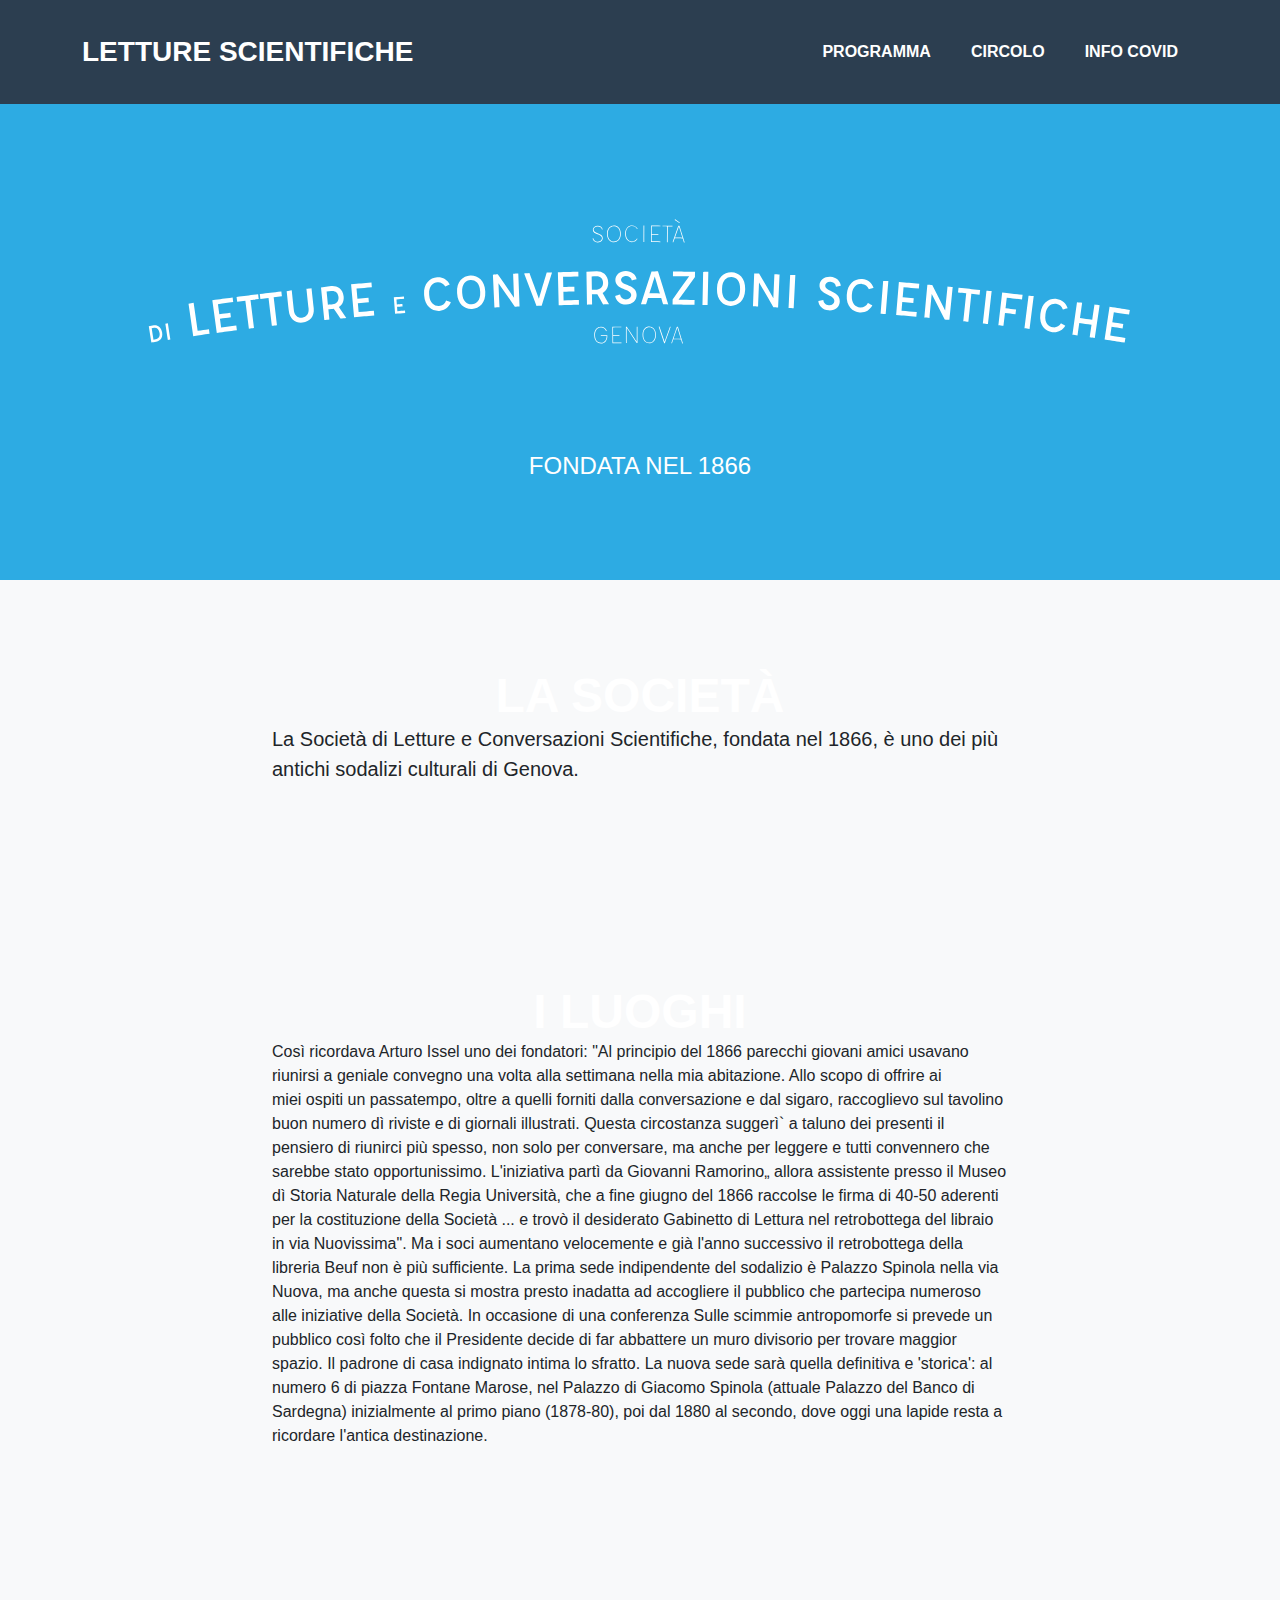
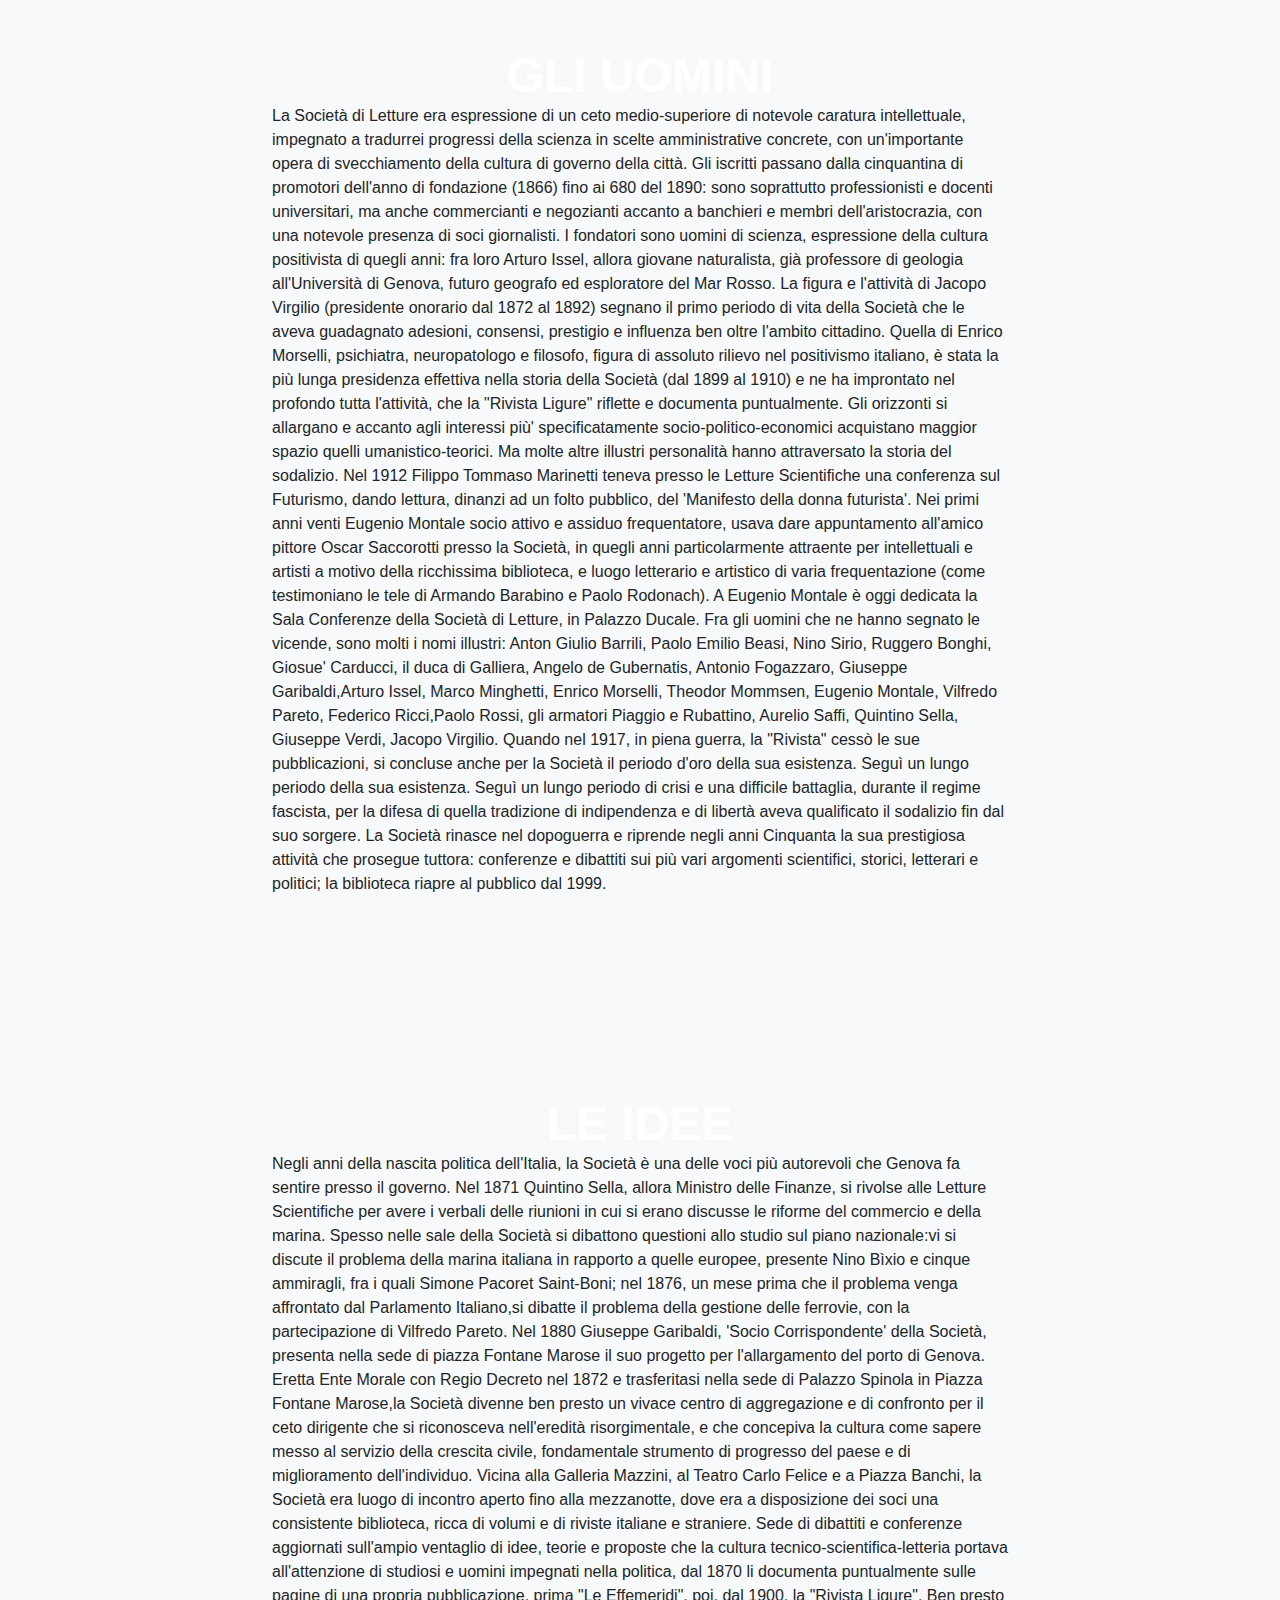
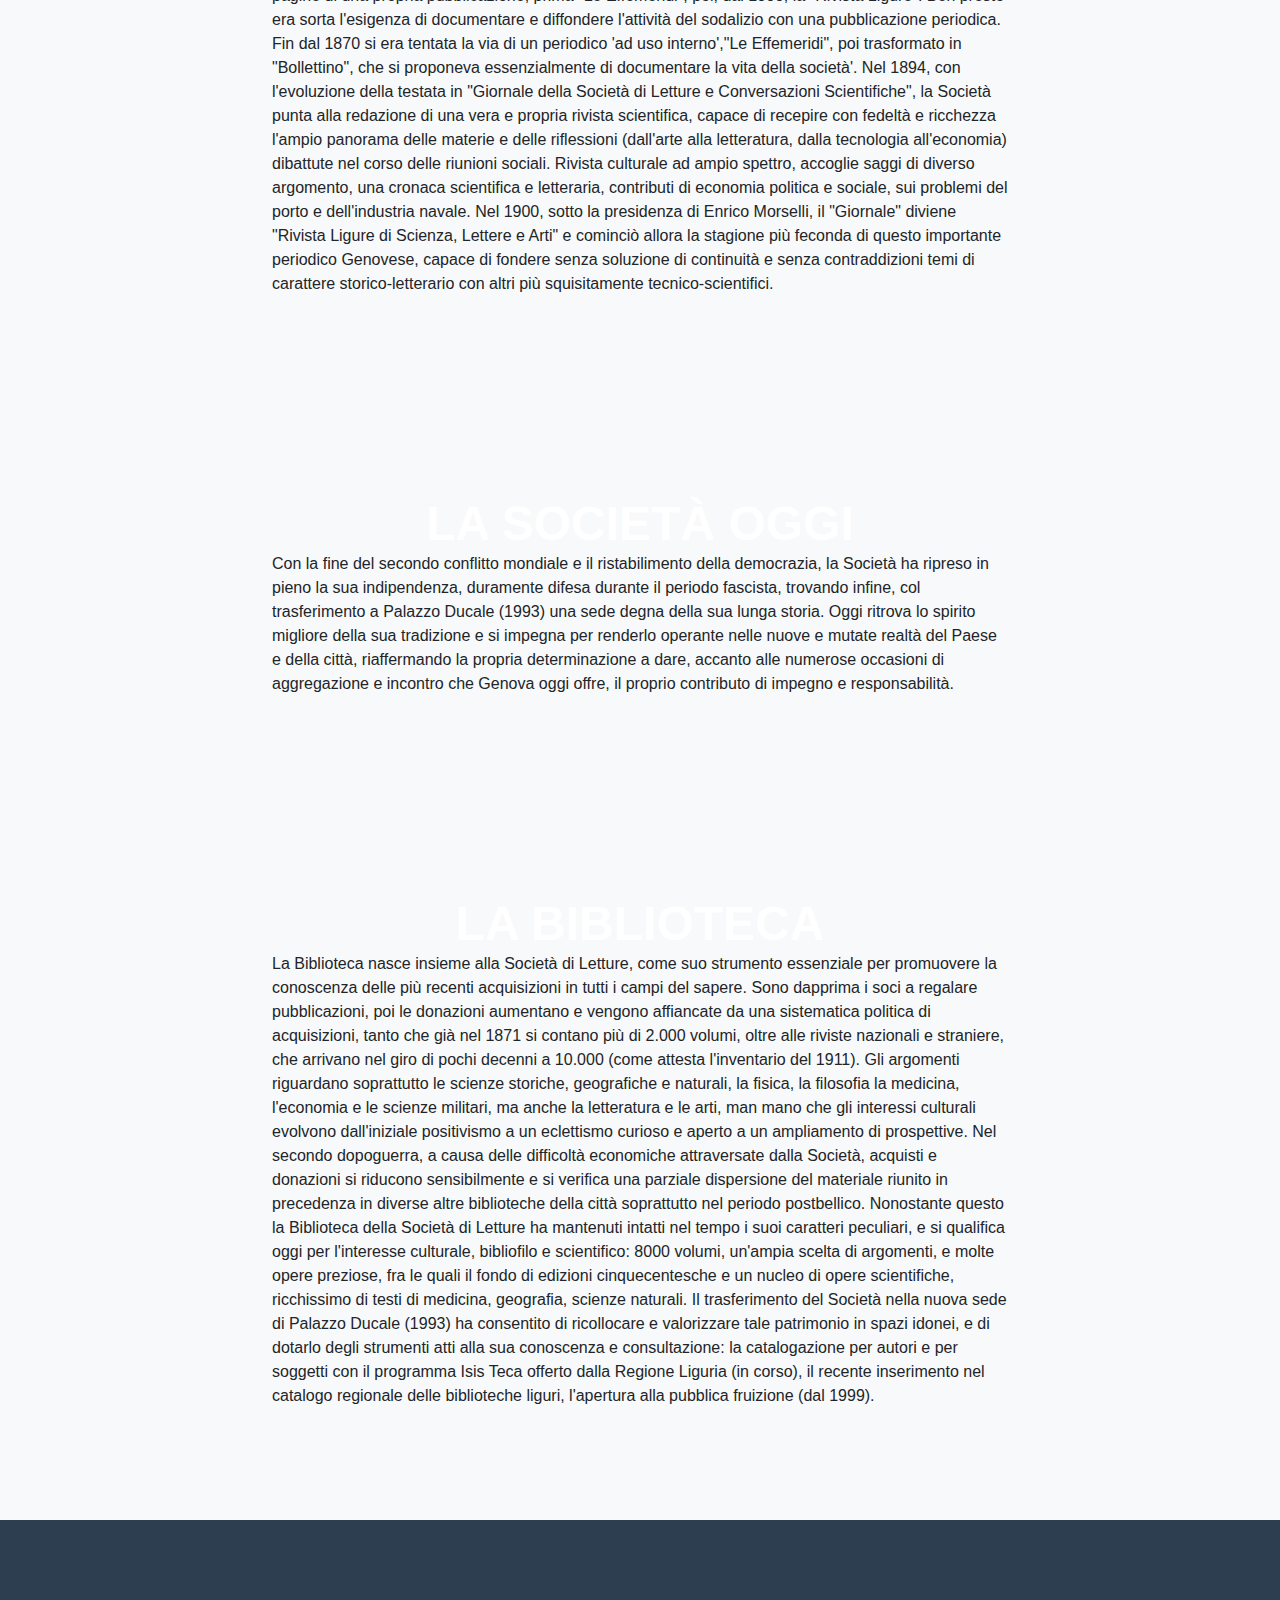
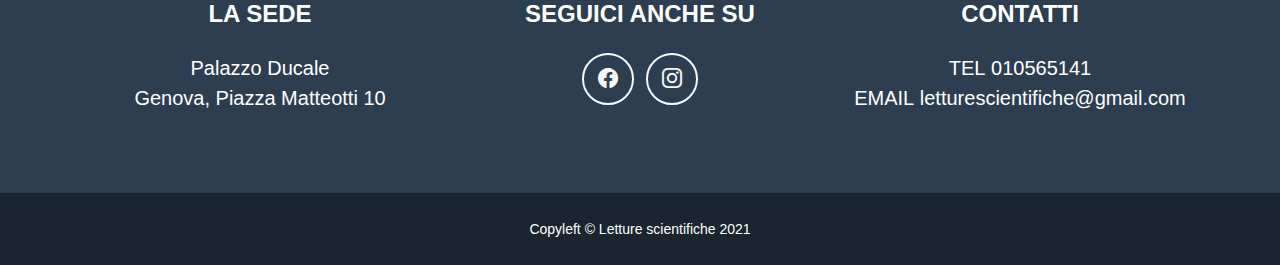
==== chi-siamo.html @ 34857c47 "Create chi-siamo.html" ====
<!DOCTYPE html>
<html lang="en">
    <head>
        <meta charset="utf-8" />
        <meta name="viewport" content="width=device-width, initial-scale=1, shrink-to-fit=no" />
        <meta name="description" content="" />
        <meta name="author" content="" />
        <title>Letture scientifiche - Chi siamo</title>
        <!-- Favicon-->
        <link rel="icon" type="image/x-icon" href="assets/favicon.ico" />
        <!-- affogato fonts-->
        <link href="http://fonts.cdnfonts.com/css/affogato?styles=28295,28291" rel="stylesheet">
        <!-- Core theme CSS (includes Bootstrap)-->
        <link href="css/styles.css" rel="stylesheet" />
        <link href="css/slcs.css" rel="stylesheet" />
        <!-- icon ( Bootstrap)-->
        <link rel="stylesheet" href="https://cdn.jsdelivr.net/npm/bootstrap-icons@1.5.0/font/bootstrap-icons.css">
    </head>
    <body id="page-top">
        <!-- Navigation-->
        <nav class="navbar navbar-expand-lg bg-secondary text-uppercase fixed-top" id="mainNav">
            <div class="container">
                <a class="navbar-brand" href="#page-top">LETTURE SCIENTIFICHE</a>
                <button class="navbar-toggler text-uppercase font-weight-bold bg-primary text-white rounded" type="button" data-bs-toggle="collapse" data-bs-target="#navbarResponsive" aria-controls="navbarResponsive" aria-expanded="false" aria-label="Toggle navigation">
                    <i class="bi bi-three-dots-vertical"></i>
                </button>
                <div class="collapse navbar-collapse" id="navbarResponsive">
                    <ul class="navbar-nav ms-auto">
                        <li class="nav-item mx-0 mx-lg-1"><a class="nav-link py-3 px-0 px-lg-3" href="#programma">PROGRAMMA</a></li>
                        <li class="nav-item mx-0 mx-lg-1"><a class="nav-link py-3 px-0 px-lg-3" href="#circolo">CIRCOLO</a></li>
                        <li class="nav-item mx-0 mx-lg-1"><a class="nav-link py-3 px-0 px-lg-3" href="#info">INFO COVID</a></li>
                    </ul>
                </div>
            </div>
        </nav>
        <!-- Masthead-->
        <header class="masthead bg-azzurro text-white text-center">
            <div class="container d-flex align-items-center flex-column">
                <!-- Masthead Avatar Image-->
                <img class="img-fluid mb-5" src="assets/letture%20scritta.svg" alt="società di letture e conversazioni scientifiche" style="max-width: 80vw;" />
                <!-- Masthead Subheading-->
                <p class="masthead-subheading font-weight-light mb-0">FONDATA NEL 1866</p>
            </div>
        </header>
      
        <!-- società Section-->
        <section class="page-section bg-light text-dark mb-0" id="about">
            <div class="container">
                <!-- About Section Heading-->
                <h2 class="page-section-heading text-center text-uppercase text-white">LA SOCIETÀ</h2>
                <!-- About Section Content-->
                <div class="row justify-content-center">
                    <div class="col-lg-8"><p class="lead">La Società di Letture e Conversazioni Scientifiche, fondata nel 1866, è uno dei più antichi sodalizi culturali di Genova.</p></div>
                </div>
            </div>
        </section>
      
        <!-- luoghi Section-->
        <section class="page-section bg-light text-dark mb-0" id="about">
            <div class="container">
                <!-- About Section Heading-->
                <h2 class="page-section-heading text-center text-uppercase text-white">I LUOGHI</h2>
                <!-- About Section Content-->
                <div class="row justify-content-center">
                    <div class="col-lg-8"><p>Così ricordava Arturo Issel uno dei fondatori: "Al principio del 1866 parecchi giovani amici usavano riunirsi a geniale convegno una volta alla settimana nella mia abitazione. Allo scopo di offrire ai  miei ospiti un passatempo, oltre a quelli forniti dalla conversazione e  dal sigaro, raccoglievo sul tavolino buon numero dì     riviste e di giornali illustrati. Questa circostanza suggerì` a  taluno dei presenti il pensiero di riunirci più spesso, non solo per  conversare, ma anche per leggere e tutti     convennero che sarebbe stato opportunissimo. L'iniziativa partì da Giovanni Ramorino„ allora assistente presso il Museo dì Storia Naturale della Regia Università, che a fine giugno del 1866 raccolse le firma di 40-50 aderenti per la costituzione della Società ... e trovò il desiderato Gabinetto di Lettura nel retrobottega del libraio in via Nuovissima". Ma i soci aumentano velocemente e già l'anno successivo il retrobottega della libreria Beuf non è più sufficiente. La prima sede indipendente del sodalizio è Palazzo Spinola nella via Nuova, ma anche questa si  mostra presto inadatta ad accogliere il pubblico che partecipa numeroso  alle iniziative della Società. In occasione di     una conferenza Sulle scimmie antropomorfe si prevede un pubblico  così folto che il Presidente decide di far abbattere un muro divisorio  per trovare maggior spazio. Il padrone di casa indignato intima lo sfratto. La nuova sede sarà quella definitiva e 'storica': al numero 6 di  piazza Fontane Marose, nel Palazzo di Giacomo Spinola (attuale Palazzo  del Banco di Sardegna) inizialmente al primo piano (1878-80), poi dal 1880 al secondo, dove oggi una lapide resta a  ricordare l'antica destinazione. </p></div>
                </div>
            </div>
        </section>
      
        <!-- uomini Section-->
        <section class="page-section bg-light text-dark mb-0" id="about">
            <div class="container">
                <!-- About Section Heading-->
                <h2 class="page-section-heading text-center text-uppercase text-white">GLI UOMINI</h2>
                <!-- About Section Content-->
                <div class="row justify-content-center">
                  <div class="col-lg-8"><p>La Società di Letture era espressione di un ceto medio-superiore di notevole caratura intellettuale, impegnato a tradurrei progressi della scienza in scelte amministrative concrete, con un'importante opera di svecchiamento della cultura di governo della città. Gli iscritti passano dalla cinquantina di promotori dell'anno di fondazione (1866) fino ai 680 del 1890: sono soprattutto professionisti e docenti universitari, ma anche commercianti e negozianti accanto a banchieri e membri dell'aristocrazia, con una notevole presenza di soci giornalisti.
I fondatori sono uomini di scienza, espressione della cultura positivista di quegli anni: fra loro Arturo Issel, allora giovane naturalista, già professore di geologia all'Università di Genova, futuro geografo ed esploratore del Mar Rosso. La figura e l'attività di Jacopo Virgilio (presidente onorario dal 1872 al 1892) segnano il primo periodo di vita della Società che le aveva guadagnato adesioni, consensi, prestigio e influenza ben oltre l'ambito cittadino. Quella di Enrico Morselli, psichiatra, neuropatologo e filosofo, figura di assoluto rilievo nel positivismo italiano, è stata la più lunga presidenza effettiva nella storia della Società (dal 1899 al 1910) e ne ha improntato nel profondo tutta l'attività, che la "Rivista Ligure" riflette e documenta puntualmente. Gli orizzonti si allargano e accanto agli interessi più' specificatamente socio-politico-economici acquistano maggior spazio quelli umanistico-teorici.
Ma molte altre illustri personalità hanno attraversato la storia del sodalizio. Nel 1912 Filippo Tommaso Marinetti teneva presso le Letture Scientifiche una conferenza sul Futurismo, dando lettura, dinanzi ad un folto pubblico, del 'Manifesto della donna futurista'. Nei primi anni venti Eugenio Montale socio attivo e assiduo frequentatore, usava dare appuntamento all'amico pittore Oscar Saccorotti presso la Società, in quegli anni particolarmente attraente per intellettuali e artisti a motivo della ricchissima biblioteca, e luogo letterario e artistico di varia frequentazione (come testimoniano le tele di Armando Barabino e Paolo Rodonach). A Eugenio Montale è oggi dedicata la Sala Conferenze della Società di Letture, in Palazzo Ducale.
Fra gli uomini che ne hanno segnato le vicende, sono molti i nomi  illustri: Anton Giulio Barrili, Paolo Emilio Beasi, Nino Sirio, Ruggero  Bonghi, Giosue' Carducci, il duca di Galliera, Angelo de     Gubernatis, Antonio Fogazzaro, Giuseppe Garibaldi,Arturo Issel, Marco  Minghetti, Enrico Morselli, Theodor Mommsen, Eugenio Montale, Vilfredo  Pareto, Federico Ricci,Paolo Rossi, gli armatori Piaggio e Rubattino, Aurelio Saffi, Quintino Sella, Giuseppe Verdi, Jacopo Virgilio. 
Quando nel 1917, in piena guerra, la "Rivista" cessò le sue  pubblicazioni, si concluse anche per la Società il periodo d'oro della  sua esistenza. Seguì un lungo periodo della sua esistenza. Seguì un lungo periodo di crisi e una difficile battaglia, durante il  regime fascista, per la difesa di quella tradizione di indipendenza e di  libertà aveva qualificato il sodalizio fin dal suo  sorgere. 
La Società rinasce nel dopoguerra e riprende negli anni Cinquanta la  sua prestigiosa attività che prosegue tuttora: conferenze e dibattiti  sui più vari argomenti scientifici, storici, letterari e  politici; la biblioteca riapre al pubblico dal 1999. </p></div>
                </div>
            </div>
        </section>
      
        <!-- idee Section-->
        <section class="page-section bg-light text-dark mb-0" id="about">
            <div class="container">
                <!-- About Section Heading-->
                <h2 class="page-section-heading text-center text-uppercase text-white">LE IDEE</h2>
                <!-- About Section Content-->
                <div class="row justify-content-center">
                  <div class="col-lg-8"><p>Negli anni della nascita politica dell'Italia, la Società è una delle voci più autorevoli che Genova fa sentire presso il governo. Nel 1871 Quintino Sella, allora Ministro delle Finanze, si rivolse alle Letture Scientifiche per avere i verbali delle riunioni in cui si erano discusse le riforme del commercio e della marina. Spesso nelle sale della Società si dibattono questioni allo studio sul piano nazionale:vi si discute il problema della marina italiana in rapporto a quelle europee, presente Nino Bìxio e cinque ammiragli, fra i quali Simone Pacoret Saint-Boni; nel 1876, un mese prima che il problema venga affrontato dal Parlamento Italiano,si dibatte il problema della gestione delle ferrovie, con la partecipazione di Vilfredo Pareto. Nel 1880 Giuseppe Garibaldi, 'Socio Corrispondente' della Società, presenta nella sede di piazza Fontane Marose il suo progetto per l'allargamento del porto di Genova. Eretta Ente Morale con Regio Decreto nel 1872 e trasferitasi nella  sede di Palazzo Spinola in Piazza Fontane Marose,la Società divenne ben  presto un vivace centro di aggregazione e di confronto     per il ceto dirigente che si riconosceva nell'eredità  risorgimentale, e che concepiva la cultura come sapere messo al  servizio della crescita civile, fondamentale strumento di progresso  del paese e di miglioramento dell'individuo. Vicina alla Galleria Mazzini, al Teatro Carlo Felice e a Piazza  Banchi, la Società era luogo di incontro aperto fino alla mezzanotte,  dove era a disposizione dei soci una consistente biblioteca, ricca di volumi e di riviste italiane  e straniere. Sede di dibattiti e conferenze aggiornati sull'ampio ventaglio di  idee, teorie e proposte che la cultura tecnico-scientifica-letteria  portava all'attenzione di studiosi e uomini impegnati nella politica, dal 1870 li documenta puntualmente  sulle pagine di una propria pubblicazione, prima "Le Effemeridi", poi,  dal 1900, la "Rivista Ligure". Ben presto era sorta l'esigenza di documentare e diffondere  l'attività del sodalizio con una pubblicazione periodica. Fin dal 1870  si era tentata la via di un periodico 'ad uso interno',"Le     Effemeridi", poi trasformato in "Bollettino", che si proponeva  essenzialmente di documentare la vita della società'. Nel 1894, con  l'evoluzione della testata in "Giornale della Società di Letture e Conversazioni Scientifiche", la Società punta alla redazione di  una vera e propria rivista scientifica, capace di recepire con fedeltà e  ricchezza l'ampio panorama delle materie e delle riflessioni (dall'arte alla letteratura, dalla tecnologia  all'economia) dibattute nel corso delle riunioni sociali. Rivista culturale ad ampio spettro, accoglie saggi di diverso argomento, una     cronaca scientifica e letteraria, contributi di economia politica e  sociale, sui problemi del porto e dell'industria navale. Nel 1900, sotto la presidenza di Enrico Morselli, il "Giornale" diviene "Rivista Ligure di Scienza, Lettere e Arti" e cominciò allora la stagione più feconda di questo importante periodico Genovese, capace di fondere senza soluzione di continuità e senza contraddizioni temi di carattere storico-letterario con altri più squisitamente tecnico-scientifici. </p></div>
                </div>
            </div>
        </section>
  
          <!-- società oggi Section-->
        <section class="page-section bg-light text-dark mb-0" id="about">
            <div class="container">
                <!-- About Section Heading-->
                <h2 class="page-section-heading text-center text-uppercase text-white">LA SOCIETÀ OGGI</h2>
                <!-- About Section Content-->
                <div class="row justify-content-center">
                  <div class="col-lg-8"><p>Con la fine del secondo conflitto mondiale e il ristabilimento della  democrazia, la Società ha ripreso in pieno la sua indipendenza,  duramente difesa durante il periodo fascista, trovando infine, col trasferimento a Palazzo Ducale (1993) una sede degna  della sua lunga storia. Oggi ritrova lo spirito migliore della sua tradizione e si impegna  per renderlo operante nelle nuove e mutate realtà del Paese e della  città, riaffermando la propria determinazione a dare, accanto alle numerose occasioni di aggregazione e incontro che Genova oggi  offre, il proprio contributo di impegno e responsabilità. </p></div>
                </div>
            </div>
        </section>    
      
                <!-- biblioteca Section-->
        <section class="page-section bg-light text-dark mb-0" id="about">
            <div class="container">
                <!-- About Section Heading-->
                <h2 class="page-section-heading text-center text-uppercase text-white">LA BIBLIOTECA</h2>
                <!-- About Section Content-->
                <div class="row justify-content-center">
                  <div class="col-lg-8"><p>La Biblioteca nasce insieme alla Società di Letture, come suo  strumento essenziale per promuovere la conoscenza delle più recenti  acquisizioni in tutti i campi del sapere. Sono dapprima i soci a regalare pubblicazioni, poi le donazioni  aumentano e vengono affiancate da una sistematica politica di  acquisizioni, tanto che già nel 1871 si contano più di 2.000 volumi, oltre alle riviste nazionali e straniere, che arrivano nel giro di  pochi decenni a 10.000 (come attesta l'inventario del 1911). Gli  argomenti riguardano soprattutto le scienze storiche, geografiche e naturali, la fisica, la filosofia la medicina, l'economia e le scienze militari, ma anche la letteratura e le  arti, man mano che gli interessi culturali evolvono dall'iniziale     positivismo a un eclettismo curioso e aperto a un ampliamento di  prospettive. Nel secondo dopoguerra, a causa delle difficoltà economiche  attraversate dalla Società, acquisti e donazioni si riducono  sensibilmente e si verifica una parziale dispersione del materiale  riunito     in precedenza in diverse altre biblioteche della città soprattutto  nel periodo postbellico. Nonostante questo la Biblioteca della Società  di Letture ha mantenuti intatti nel tempo i suoi     caratteri peculiari, e si qualifica oggi per l'interesse culturale,  bibliofilo e scientifico: 8000 volumi, un'ampia scelta di argomenti, e  molte opere preziose, fra le quali il fondo di edizioni     cinquecentesche e un nucleo di opere scientifiche, ricchissimo di  testi di medicina, geografia, scienze naturali. Il trasferimento del Società nella nuova sede di Palazzo Ducale  (1993) ha consentito di ricollocare e valorizzare tale patrimonio in  spazi idonei, e di dotarlo degli strumenti atti alla sua  conoscenza e consultazione: la catalogazione per autori e per  soggetti con il programma Isis Teca offerto dalla Regione Liguria (in  corso), il recente inserimento nel catalogo regionale delle     biblioteche liguri, l'apertura alla pubblica fruizione (dal 1999). </p></div>
                </div>
            </div>
        </section>
      
              <!-- Footer-->
        <footer class="footer text-center">
            <div class="container">
                <div class="row">
                    <!-- Footer Location-->
                    <div class="col-lg-4 mb-5 mb-lg-0">
                        <h4 class="text-uppercase mb-4">LA SEDE</h4>
                        <p class="lead mb-0">
                            Palazzo Ducale
                            <br />
                            Genova, Piazza Matteotti 10
                        </p>
                    </div>
                    <!-- Footer Social Icons-->
                    <div class="col-lg-4 mb-5 mb-lg-0">
                        <h4 class="text-uppercase mb-4">SEGUICI ANCHE SU</h4>
                        <a class="btn btn-outline-light btn-social mx-1" href="#!"><i class="bi bi-facebook"></i></a>
                        <a class="btn btn-outline-light btn-social mx-1" href="#!"><i class="bi bi-instagram"></i></a>
                    </div>
                    <!-- Footer About Text-->
                    <div class="col-lg-4">
                        <h4 class="text-uppercase mb-4">CONTATTI</h4>
                        <p class="lead mb-0">
                            <b>TEL</b> 010565141
                            <br />
                            <b>EMAIL</b> letturescientifiche@gmail.com
                        </p>
                    </div>
                </div>
            </div>
        </footer>
        <!-- Copyright Section-->
        <div class="copyright py-4 text-center text-white">
            <div class="container"><small>Copyleft &copy; Letture scientifiche 2021</small></div>
        </div>


        <!-- Bootstrap core JS-->
        <script src="https://cdn.jsdelivr.net/npm/bootstrap@5.1.0/dist/js/bootstrap.bundle.min.js"></script>
        <!-- Core theme JS-->
        <script src="js/scripts.js"></script>
    </body>
</html>
---- css/slcs.css ----
h1 {font-family: 'Affogato', sans-serif; font-weight: 900;}
h2 {font-family: 'Affogato', sans-serif;}
h3 {font-family: 'Affogato', sans-serif;}
h4 {font-family: 'Affogato', sans-serif; font-weight: 900;}
h5 {font-family: 'Affogato', sans-serif;}
h6 {font-family: 'Affogato', sans-serif;}
p {font-family: 'Affogato', sans-serif;}

.display {font-family: 'Affogato', sans-serif;}
.btn {font-family: 'Affogato', sans-serif;}
.fw-bold {font-family: 'Affogato', sans-serif;}
.fw-bolder {font-family: 'Affogato', sans-serif;}

.bg-azzurro {
background-color: #2DABE3;
}
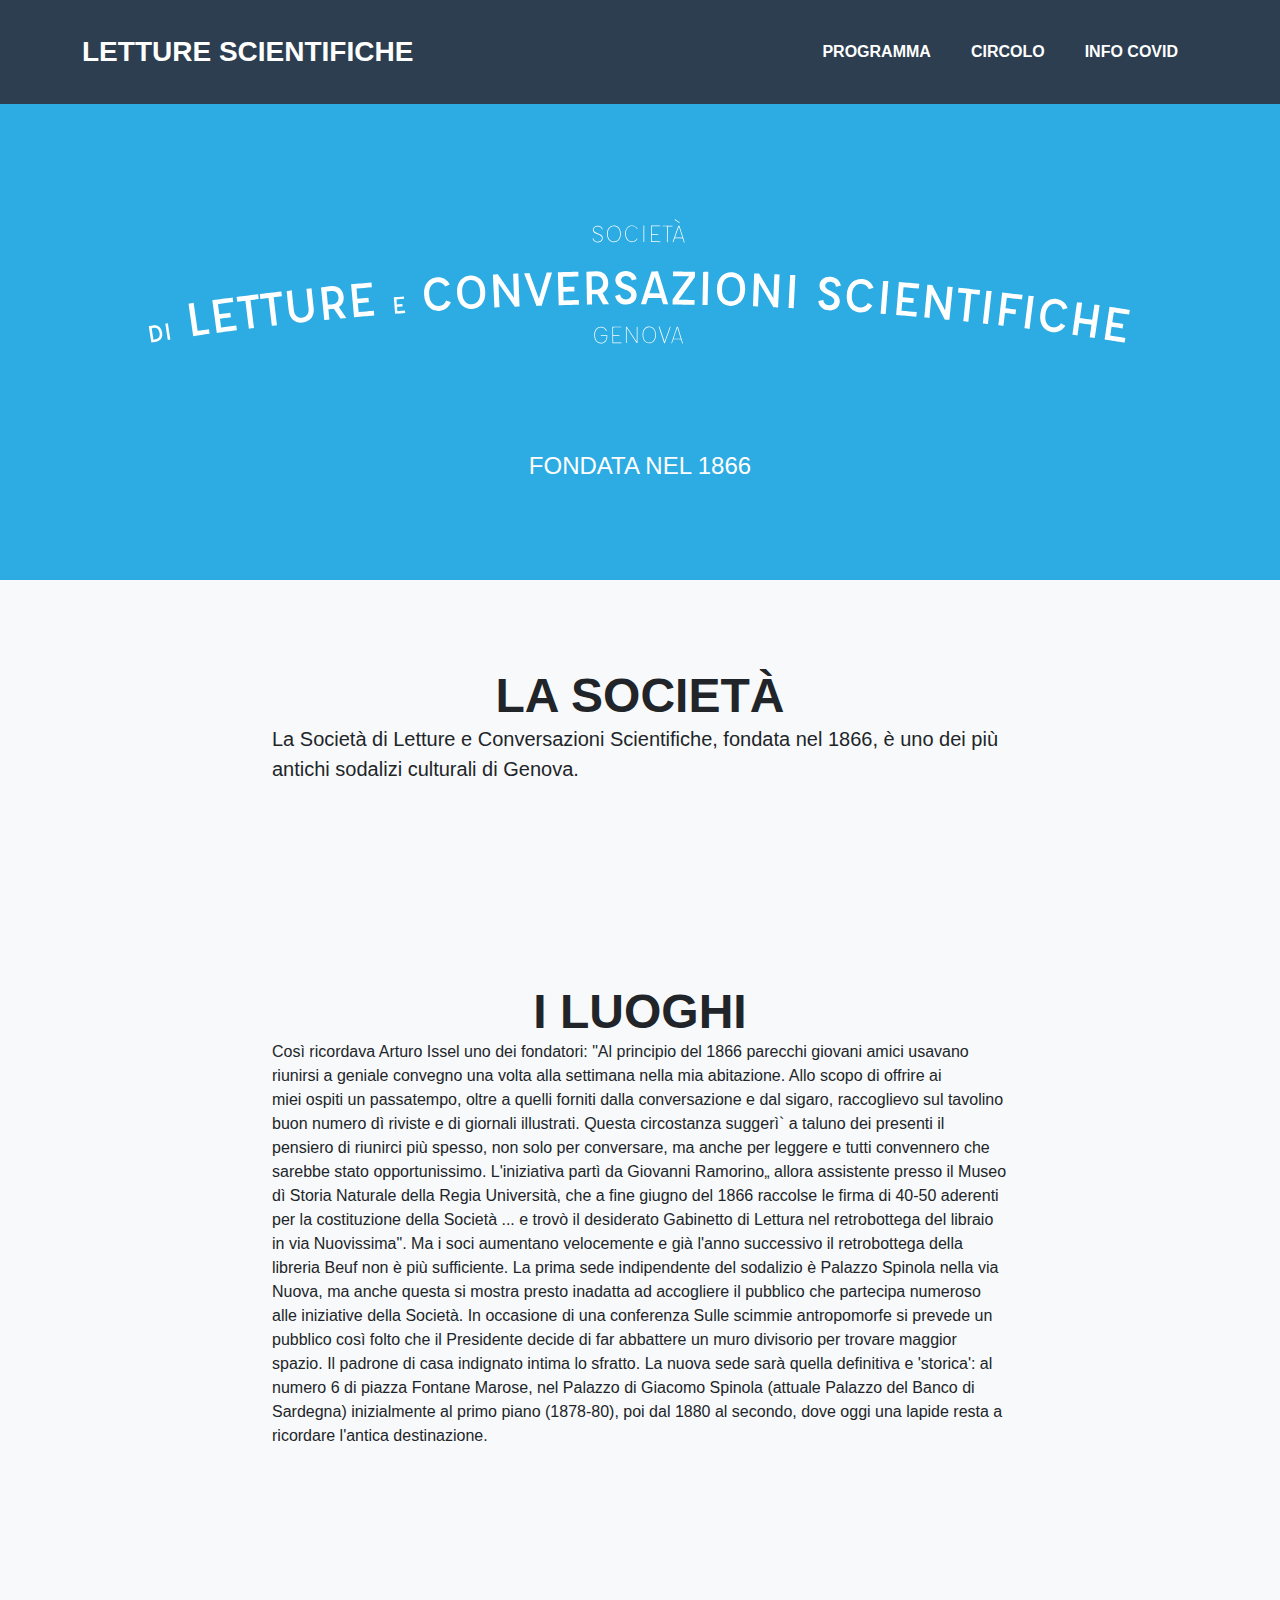
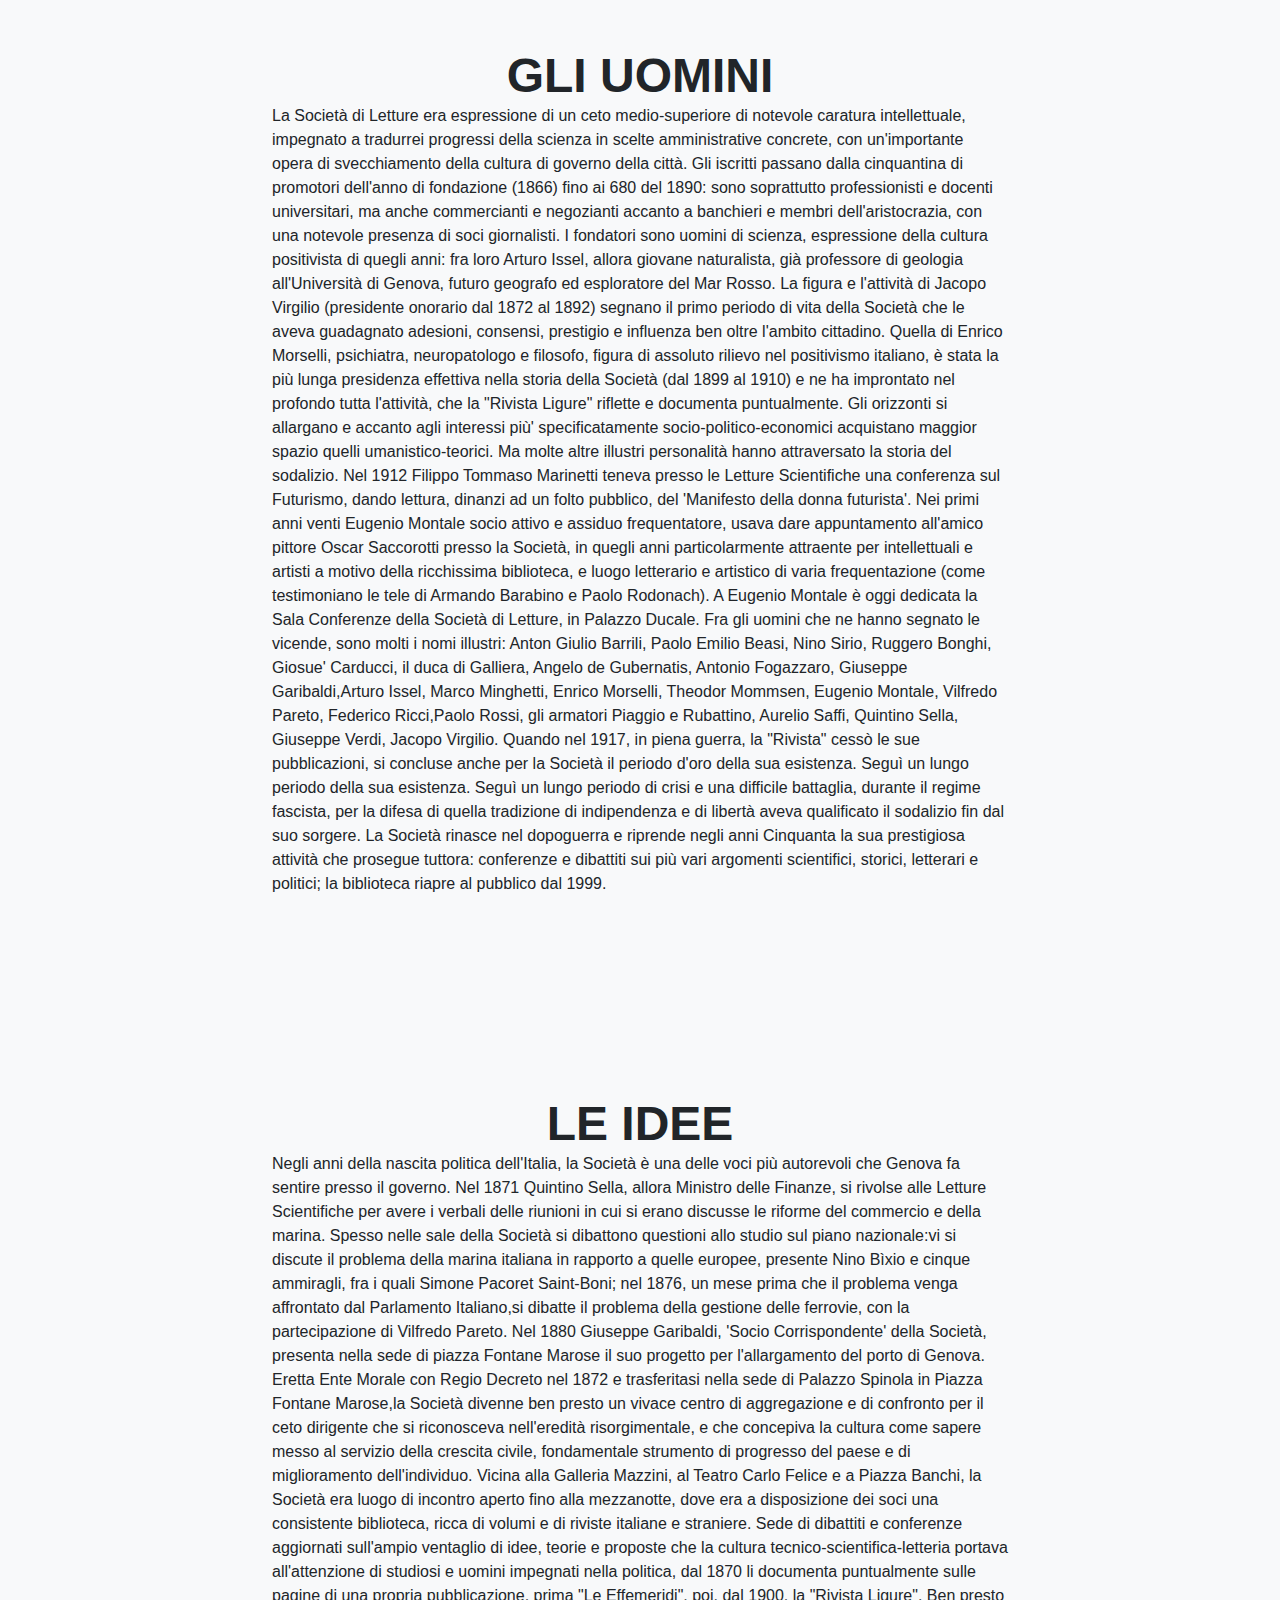
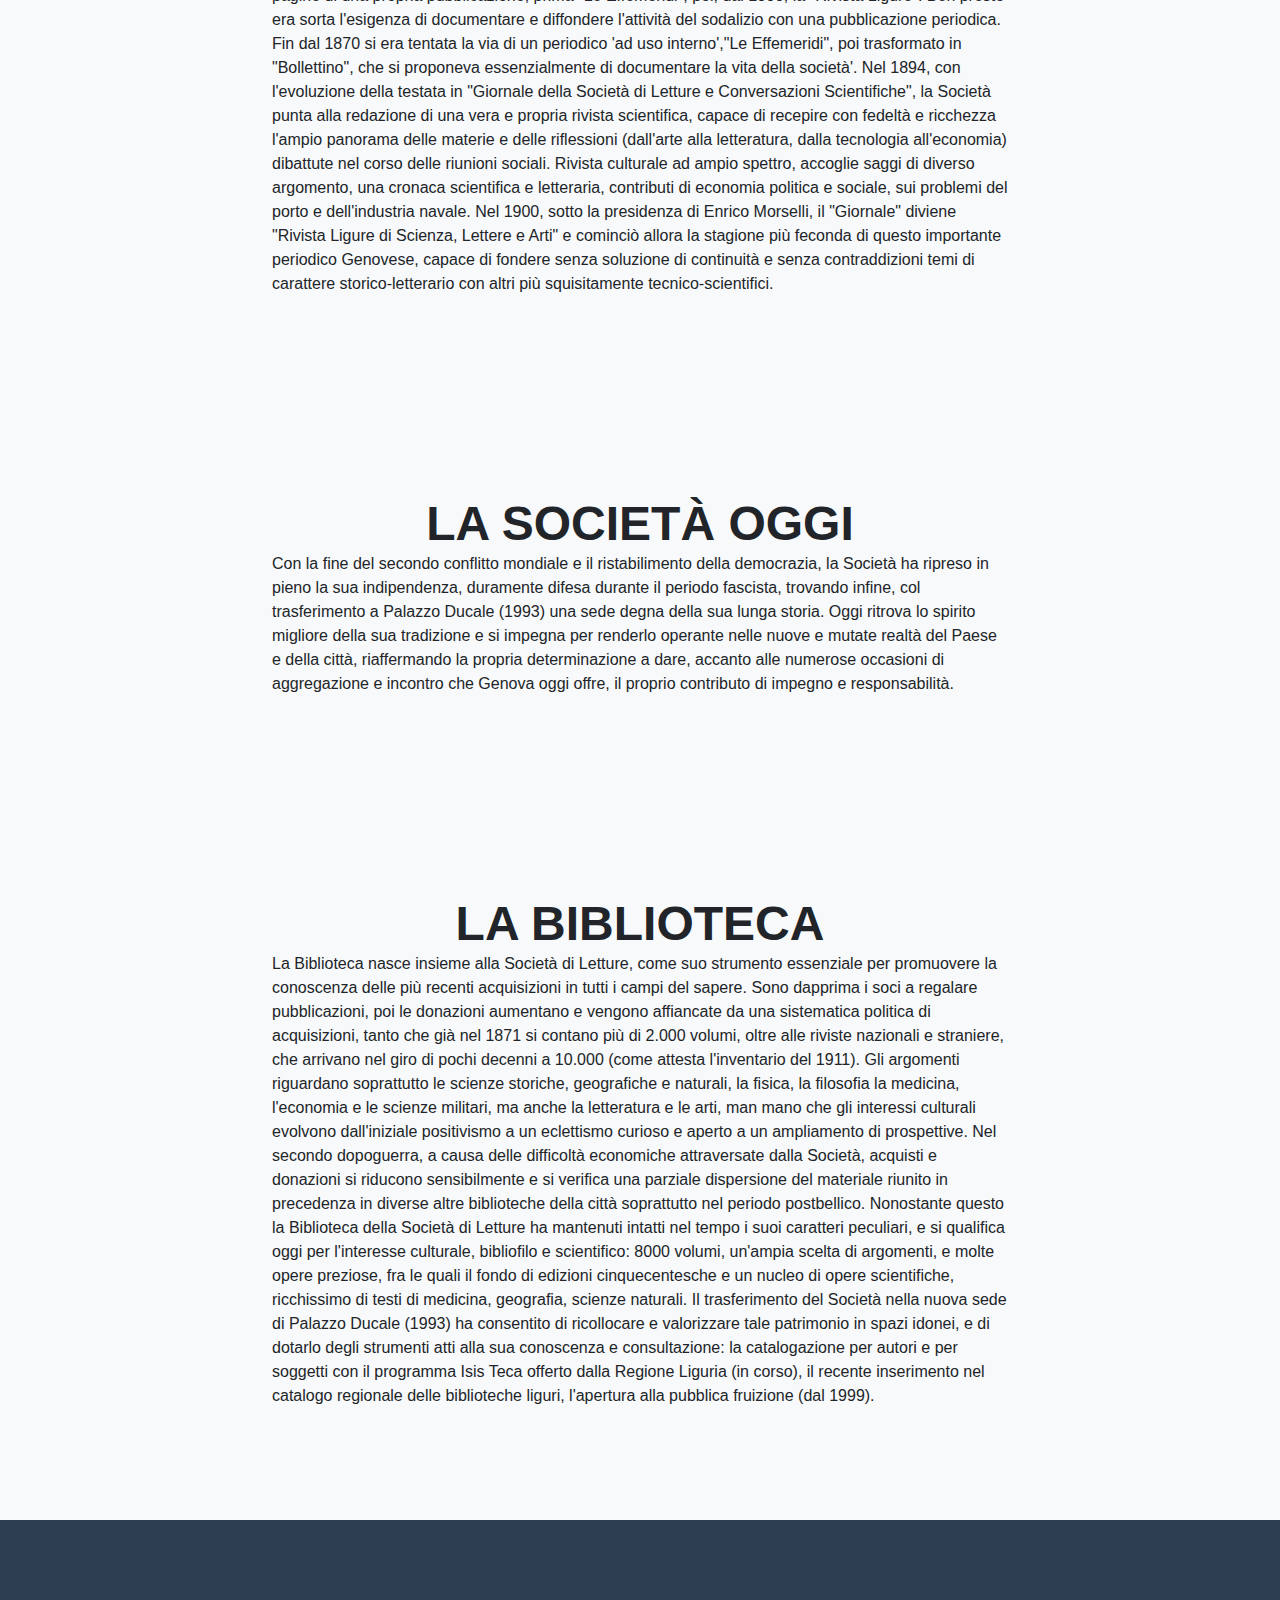
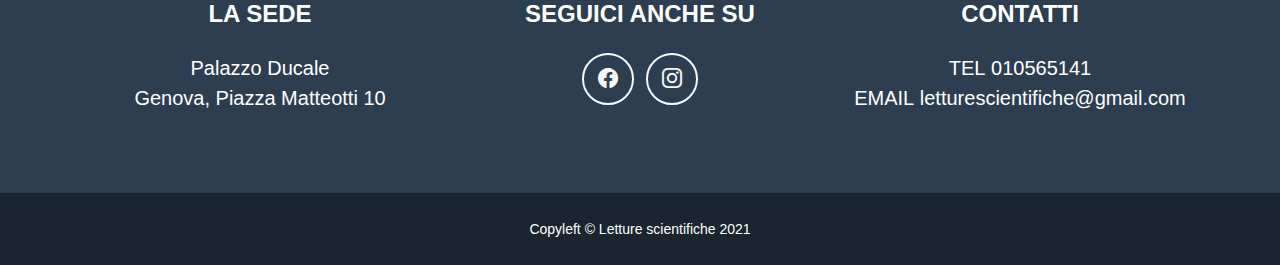
==== commit 56e53ef7: "Update chi-siamo.html" ====
--- a/chi-siamo.html
+++ b/chi-siamo.html
@@ -20,15 +20,15 @@
         <!-- Navigation-->
         <nav class="navbar navbar-expand-lg bg-secondary text-uppercase fixed-top" id="mainNav">
             <div class="container">
-                <a class="navbar-brand" href="#page-top">LETTURE SCIENTIFICHE</a>
+                <a class="navbar-brand" href="index.html#page-top">LETTURE SCIENTIFICHE</a>
                 <button class="navbar-toggler text-uppercase font-weight-bold bg-primary text-white rounded" type="button" data-bs-toggle="collapse" data-bs-target="#navbarResponsive" aria-controls="navbarResponsive" aria-expanded="false" aria-label="Toggle navigation">
                     <i class="bi bi-three-dots-vertical"></i>
                 </button>
                 <div class="collapse navbar-collapse" id="navbarResponsive">
                     <ul class="navbar-nav ms-auto">
-                        <li class="nav-item mx-0 mx-lg-1"><a class="nav-link py-3 px-0 px-lg-3" href="#programma">PROGRAMMA</a></li>
-                        <li class="nav-item mx-0 mx-lg-1"><a class="nav-link py-3 px-0 px-lg-3" href="#circolo">CIRCOLO</a></li>
-                        <li class="nav-item mx-0 mx-lg-1"><a class="nav-link py-3 px-0 px-lg-3" href="#info">INFO COVID</a></li>
+                        <li class="nav-item mx-0 mx-lg-1"><a class="nav-link py-3 px-0 px-lg-3" href="index.html#programma">PROGRAMMA</a></li>
+                        <li class="nav-item mx-0 mx-lg-1"><a class="nav-link py-3 px-0 px-lg-3" href="index.html#circolo">CIRCOLO</a></li>
+                        <li class="nav-item mx-0 mx-lg-1"><a class="nav-link py-3 px-0 px-lg-3" href="index.html#info">INFO COVID</a></li>
                     </ul>
                 </div>
             </div>
@@ -47,7 +47,7 @@
         <section class="page-section bg-light text-dark mb-0" id="about">
             <div class="container">
                 <!-- About Section Heading-->
-                <h2 class="page-section-heading text-center text-uppercase text-white">LA SOCIETÀ</h2>
+                <h2 class="page-section-heading text-center text-uppercase text-dark">LA SOCIETÀ</h2>
                 <!-- About Section Content-->
                 <div class="row justify-content-center">
                     <div class="col-lg-8"><p class="lead">La Società di Letture e Conversazioni Scientifiche, fondata nel 1866, è uno dei più antichi sodalizi culturali di Genova.</p></div>
@@ -59,7 +59,7 @@
         <section class="page-section bg-light text-dark mb-0" id="about">
             <div class="container">
                 <!-- About Section Heading-->
-                <h2 class="page-section-heading text-center text-uppercase text-white">I LUOGHI</h2>
+                <h2 class="page-section-heading text-center text-uppercase text-dark">I LUOGHI</h2>
                 <!-- About Section Content-->
                 <div class="row justify-content-center">
                     <div class="col-lg-8"><p>Così ricordava Arturo Issel uno dei fondatori: "Al principio del 1866 parecchi giovani amici usavano riunirsi a geniale convegno una volta alla settimana nella mia abitazione. Allo scopo di offrire ai  miei ospiti un passatempo, oltre a quelli forniti dalla conversazione e  dal sigaro, raccoglievo sul tavolino buon numero dì     riviste e di giornali illustrati. Questa circostanza suggerì` a  taluno dei presenti il pensiero di riunirci più spesso, non solo per  conversare, ma anche per leggere e tutti     convennero che sarebbe stato opportunissimo. L'iniziativa partì da Giovanni Ramorino„ allora assistente presso il Museo dì Storia Naturale della Regia Università, che a fine giugno del 1866 raccolse le firma di 40-50 aderenti per la costituzione della Società ... e trovò il desiderato Gabinetto di Lettura nel retrobottega del libraio in via Nuovissima". Ma i soci aumentano velocemente e già l'anno successivo il retrobottega della libreria Beuf non è più sufficiente. La prima sede indipendente del sodalizio è Palazzo Spinola nella via Nuova, ma anche questa si  mostra presto inadatta ad accogliere il pubblico che partecipa numeroso  alle iniziative della Società. In occasione di     una conferenza Sulle scimmie antropomorfe si prevede un pubblico  così folto che il Presidente decide di far abbattere un muro divisorio  per trovare maggior spazio. Il padrone di casa indignato intima lo sfratto. La nuova sede sarà quella definitiva e 'storica': al numero 6 di  piazza Fontane Marose, nel Palazzo di Giacomo Spinola (attuale Palazzo  del Banco di Sardegna) inizialmente al primo piano (1878-80), poi dal 1880 al secondo, dove oggi una lapide resta a  ricordare l'antica destinazione. </p></div>
@@ -71,7 +71,7 @@
         <section class="page-section bg-light text-dark mb-0" id="about">
             <div class="container">
                 <!-- About Section Heading-->
-                <h2 class="page-section-heading text-center text-uppercase text-white">GLI UOMINI</h2>
+                <h2 class="page-section-heading text-center text-uppercase text-dark">GLI UOMINI</h2>
                 <!-- About Section Content-->
                 <div class="row justify-content-center">
                   <div class="col-lg-8"><p>La Società di Letture era espressione di un ceto medio-superiore di notevole caratura intellettuale, impegnato a tradurrei progressi della scienza in scelte amministrative concrete, con un'importante opera di svecchiamento della cultura di governo della città. Gli iscritti passano dalla cinquantina di promotori dell'anno di fondazione (1866) fino ai 680 del 1890: sono soprattutto professionisti e docenti universitari, ma anche commercianti e negozianti accanto a banchieri e membri dell'aristocrazia, con una notevole presenza di soci giornalisti.
@@ -88,7 +88,7 @@
         <section class="page-section bg-light text-dark mb-0" id="about">
             <div class="container">
                 <!-- About Section Heading-->
-                <h2 class="page-section-heading text-center text-uppercase text-white">LE IDEE</h2>
+                <h2 class="page-section-heading text-center text-uppercase text-dark">LE IDEE</h2>
                 <!-- About Section Content-->
                 <div class="row justify-content-center">
                   <div class="col-lg-8"><p>Negli anni della nascita politica dell'Italia, la Società è una delle voci più autorevoli che Genova fa sentire presso il governo. Nel 1871 Quintino Sella, allora Ministro delle Finanze, si rivolse alle Letture Scientifiche per avere i verbali delle riunioni in cui si erano discusse le riforme del commercio e della marina. Spesso nelle sale della Società si dibattono questioni allo studio sul piano nazionale:vi si discute il problema della marina italiana in rapporto a quelle europee, presente Nino Bìxio e cinque ammiragli, fra i quali Simone Pacoret Saint-Boni; nel 1876, un mese prima che il problema venga affrontato dal Parlamento Italiano,si dibatte il problema della gestione delle ferrovie, con la partecipazione di Vilfredo Pareto. Nel 1880 Giuseppe Garibaldi, 'Socio Corrispondente' della Società, presenta nella sede di piazza Fontane Marose il suo progetto per l'allargamento del porto di Genova. Eretta Ente Morale con Regio Decreto nel 1872 e trasferitasi nella  sede di Palazzo Spinola in Piazza Fontane Marose,la Società divenne ben  presto un vivace centro di aggregazione e di confronto     per il ceto dirigente che si riconosceva nell'eredità  risorgimentale, e che concepiva la cultura come sapere messo al  servizio della crescita civile, fondamentale strumento di progresso  del paese e di miglioramento dell'individuo. Vicina alla Galleria Mazzini, al Teatro Carlo Felice e a Piazza  Banchi, la Società era luogo di incontro aperto fino alla mezzanotte,  dove era a disposizione dei soci una consistente biblioteca, ricca di volumi e di riviste italiane  e straniere. Sede di dibattiti e conferenze aggiornati sull'ampio ventaglio di  idee, teorie e proposte che la cultura tecnico-scientifica-letteria  portava all'attenzione di studiosi e uomini impegnati nella politica, dal 1870 li documenta puntualmente  sulle pagine di una propria pubblicazione, prima "Le Effemeridi", poi,  dal 1900, la "Rivista Ligure". Ben presto era sorta l'esigenza di documentare e diffondere  l'attività del sodalizio con una pubblicazione periodica. Fin dal 1870  si era tentata la via di un periodico 'ad uso interno',"Le     Effemeridi", poi trasformato in "Bollettino", che si proponeva  essenzialmente di documentare la vita della società'. Nel 1894, con  l'evoluzione della testata in "Giornale della Società di Letture e Conversazioni Scientifiche", la Società punta alla redazione di  una vera e propria rivista scientifica, capace di recepire con fedeltà e  ricchezza l'ampio panorama delle materie e delle riflessioni (dall'arte alla letteratura, dalla tecnologia  all'economia) dibattute nel corso delle riunioni sociali. Rivista culturale ad ampio spettro, accoglie saggi di diverso argomento, una     cronaca scientifica e letteraria, contributi di economia politica e  sociale, sui problemi del porto e dell'industria navale. Nel 1900, sotto la presidenza di Enrico Morselli, il "Giornale" diviene "Rivista Ligure di Scienza, Lettere e Arti" e cominciò allora la stagione più feconda di questo importante periodico Genovese, capace di fondere senza soluzione di continuità e senza contraddizioni temi di carattere storico-letterario con altri più squisitamente tecnico-scientifici. </p></div>
@@ -100,7 +100,7 @@
         <section class="page-section bg-light text-dark mb-0" id="about">
             <div class="container">
                 <!-- About Section Heading-->
-                <h2 class="page-section-heading text-center text-uppercase text-white">LA SOCIETÀ OGGI</h2>
+                <h2 class="page-section-heading text-center text-uppercase text-dark">LA SOCIETÀ OGGI</h2>
                 <!-- About Section Content-->
                 <div class="row justify-content-center">
                   <div class="col-lg-8"><p>Con la fine del secondo conflitto mondiale e il ristabilimento della  democrazia, la Società ha ripreso in pieno la sua indipendenza,  duramente difesa durante il periodo fascista, trovando infine, col trasferimento a Palazzo Ducale (1993) una sede degna  della sua lunga storia. Oggi ritrova lo spirito migliore della sua tradizione e si impegna  per renderlo operante nelle nuove e mutate realtà del Paese e della  città, riaffermando la propria determinazione a dare, accanto alle numerose occasioni di aggregazione e incontro che Genova oggi  offre, il proprio contributo di impegno e responsabilità. </p></div>
@@ -112,7 +112,7 @@
         <section class="page-section bg-light text-dark mb-0" id="about">
             <div class="container">
                 <!-- About Section Heading-->
-                <h2 class="page-section-heading text-center text-uppercase text-white">LA BIBLIOTECA</h2>
+                <h2 class="page-section-heading text-center text-uppercase text-dark">LA BIBLIOTECA</h2>
                 <!-- About Section Content-->
                 <div class="row justify-content-center">
                   <div class="col-lg-8"><p>La Biblioteca nasce insieme alla Società di Letture, come suo  strumento essenziale per promuovere la conoscenza delle più recenti  acquisizioni in tutti i campi del sapere. Sono dapprima i soci a regalare pubblicazioni, poi le donazioni  aumentano e vengono affiancate da una sistematica politica di  acquisizioni, tanto che già nel 1871 si contano più di 2.000 volumi, oltre alle riviste nazionali e straniere, che arrivano nel giro di  pochi decenni a 10.000 (come attesta l'inventario del 1911). Gli  argomenti riguardano soprattutto le scienze storiche, geografiche e naturali, la fisica, la filosofia la medicina, l'economia e le scienze militari, ma anche la letteratura e le  arti, man mano che gli interessi culturali evolvono dall'iniziale     positivismo a un eclettismo curioso e aperto a un ampliamento di  prospettive. Nel secondo dopoguerra, a causa delle difficoltà economiche  attraversate dalla Società, acquisti e donazioni si riducono  sensibilmente e si verifica una parziale dispersione del materiale  riunito     in precedenza in diverse altre biblioteche della città soprattutto  nel periodo postbellico. Nonostante questo la Biblioteca della Società  di Letture ha mantenuti intatti nel tempo i suoi     caratteri peculiari, e si qualifica oggi per l'interesse culturale,  bibliofilo e scientifico: 8000 volumi, un'ampia scelta di argomenti, e  molte opere preziose, fra le quali il fondo di edizioni     cinquecentesche e un nucleo di opere scientifiche, ricchissimo di  testi di medicina, geografia, scienze naturali. Il trasferimento del Società nella nuova sede di Palazzo Ducale  (1993) ha consentito di ricollocare e valorizzare tale patrimonio in  spazi idonei, e di dotarlo degli strumenti atti alla sua  conoscenza e consultazione: la catalogazione per autori e per  soggetti con il programma Isis Teca offerto dalla Regione Liguria (in  corso), il recente inserimento nel catalogo regionale delle     biblioteche liguri, l'apertura alla pubblica fruizione (dal 1999). </p></div>
